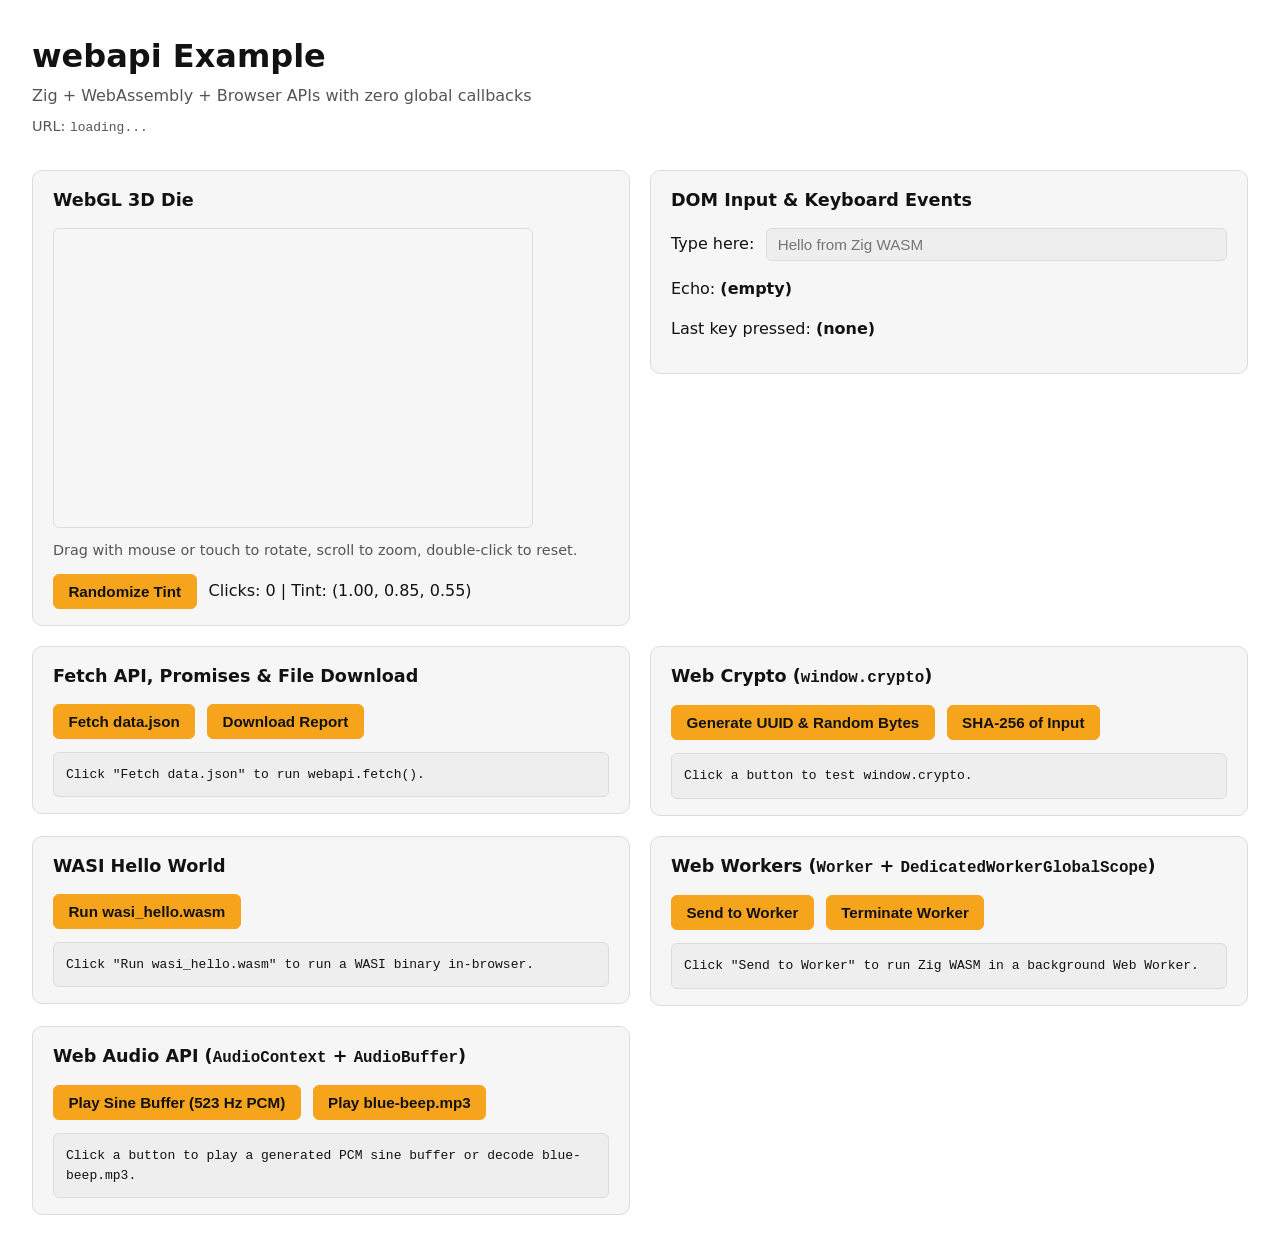
==== example/static/index.html @ cbcc1e00 "add WebAudio support" ====
<!DOCTYPE html>
<html lang="en">
<head>
  <meta charset="utf-8">
  <meta name="viewport" content="width=device-width, initial-scale=1.0">
  <title>webapi Example</title>
  <link rel="stylesheet" href="style.css">
  <link rel="modulepreload" as="script" type="text/javascript" href="index.js">
  <link rel="modulepreload" as="script" type="text/javascript" href="zjb_bindings.js">
  <link rel="preload" as="fetch" type="application/wasm" crossorigin href="example.wasm">
  <link rel="preload" as="fetch" type="image/svg+xml" crossorigin href="dice.svg">
  <link rel="prefetch" type="application/json" href="data.json">
  <link rel="prefetch" type="application/wasm" href="wasi_hello.wasm">
  <link rel="prefetch" type="text/javascript" href="worker.js">
  <link rel="prefetch" type="text/javascript" href="worker_zjb.js">
  <link rel="prefetch" type="application/wasm" href="worker.wasm">
</head>
<body>
  <main class="container">
    <header>
      <h1>webapi Example</h1>
      <p class="subtitle">Zig + WebAssembly + Browser APIs with zero global callbacks</p>
      <p class="meta">URL: <code id="page-url">loading...</code></p>
    </header>

    <section class="panel">
      <h2>WebGL 3D Die</h2>
      <canvas id="gl-canvas" width="480" height="300"></canvas>
      <p class="meta">Drag with mouse or touch to rotate, scroll to zoom, double-click to reset.</p>
      <div class="row">
        <button id="btn-color" type="button">Randomize Tint</button>
        <span id="click-status">Clicks: 0 | Tint: (1.00, 0.85, 0.55)</span>
      </div>
    </section>

    <section class="panel">
      <h2>DOM Input &amp; Keyboard Events</h2>
      <div class="row">
        <label for="text-input">Type here:</label>
        <input id="text-input" type="text" placeholder="Hello from Zig WASM">
      </div>
      <p>Echo: <strong id="echo-output">(empty)</strong></p>
      <p>Last key pressed: <strong id="key-output">(none)</strong></p>
    </section>

    <section class="panel">
      <h2>Fetch API, Promises &amp; File Download</h2>
      <div class="row">
        <button id="btn-fetch" type="button">Fetch data.json</button>
        <button id="btn-download" type="button">Download Report</button>
      </div>
      <pre id="fetch-output">Click "Fetch data.json" to run webapi.fetch().</pre>
    </section>

    <section class="panel">
      <h2>Web Crypto (<code>window.crypto</code>)</h2>
      <div class="row">
        <button id="btn-crypto-uuid" type="button">Generate UUID &amp; Random Bytes</button>
        <button id="btn-crypto-digest" type="button">SHA-256 of Input</button>
      </div>
      <pre id="crypto-output">Click a button to test window.crypto.</pre>
    </section>

    <section class="panel">
      <h2>WASI Hello World</h2>
      <div class="row">
        <button id="btn-wasi" type="button">Run wasi_hello.wasm</button>
      </div>
      <pre id="wasi-output">Click "Run wasi_hello.wasm" to run a WASI binary in-browser.</pre>
    </section>

    <section class="panel">
      <h2>Web Workers (<code>Worker</code> + <code>DedicatedWorkerGlobalScope</code>)</h2>
      <div class="row">
        <button id="btn-worker-send" type="button">Send to Worker</button>
        <button id="btn-worker-terminate" type="button">Terminate Worker</button>
      </div>
      <pre id="worker-output">Click "Send to Worker" to run Zig WASM in a background Web Worker.</pre>
    </section>

    <section class="panel">
      <h2>Web Audio API (<code>AudioContext</code> + <code>AudioBuffer</code>)</h2>
      <div class="row">
        <button id="btn-audio-pcm" type="button">Play Sine Buffer (523 Hz PCM)</button>
        <button id="btn-audio-mp3" type="button">Play blue-beep.mp3</button>
      </div>
      <pre id="audio-output">Click a button to play a generated PCM sine buffer or decode blue-beep.mp3.</pre>
    </section>
  </main>

  <script type="module" src="index.js"></script>
</body>
</html>
---- example/static/style.css ----
:root {
  color-scheme: dark light;
  font-family: system-ui, -apple-system, BlinkMacSystemFont, "Segoe UI", sans-serif;
  line-height: 1.5;
  --bg: #121212;
  --surface: #1b1b1b;
  --code-bg: #0b0b0b;
  --border: #2c2c2c;
  --text: #e6e6e6;
  --muted: #a6a6a6;
  --accent: #f7a41d;
  --accent-hover: #ffb43b;
  --accent-text: #121212;
  --link: #f7a41d;
}

@media (prefers-color-scheme: light) {
  :root {
    --bg: #ffffff;
    --surface: #f6f6f6;
    --code-bg: #eeeeee;
    --border: #dcdcdc;
    --text: #121212;
    --muted: #555555;
    --accent: #f7a41d;
    --accent-hover: #e5940c;
    --accent-text: #121212;
    --link: #b86b00;
  }
}

* {
  box-sizing: border-box;
}

body {
  margin: 0;
  padding: clamp(1rem, 3vw, 2rem) clamp(0.75rem, 3vw, 2rem);
  background: var(--bg);
  color: var(--text);
}

a {
  color: var(--link);
}

code {
  font-family: ui-monospace, SFMono-Regular, Menlo, Monaco, Consolas, monospace;
  font-size: 0.9em;
}

.container {
  max-width: 1400px;
  margin: 0 auto;
  display: grid;
  grid-template-columns: repeat(auto-fit, minmax(min(100%, 420px), 1fr));
  gap: 1.25rem;
  align-items: start;
}

header {
  grid-column: 1 / -1;
}

header h1 {
  margin: 0 0 0.25rem;
}

.subtitle {
  margin: 0;
  color: var(--muted);
}

.meta {
  margin: 0.5rem 0 0.75rem;
  font-size: 0.9rem;
  color: var(--muted);
}

.panel {
  background: var(--surface);
  border: 1px solid var(--border);
  border-radius: 10px;
  padding: 1rem 1.25rem;
  min-width: 0;
}

.panel h2 {
  margin-top: 0;
  font-size: 1.1rem;
}

#gl-canvas {
  display: block;
  width: 100%;
  max-width: 480px;
  height: auto;
  border-radius: 6px;
  border: 1px solid var(--border);
  margin-bottom: 0.75rem;
  touch-action: none;
  user-select: none;
  cursor: grab;
}

#gl-canvas:active {
  cursor: grabbing;
}

.row {
  display: flex;
  flex-wrap: wrap;
  align-items: center;
  gap: 0.75rem;
}

button {
  background: var(--accent);
  color: var(--accent-text);
  border: 1px solid var(--accent);
  border-radius: 6px;
  padding: 0.5rem 0.9rem;
  font-size: 0.95rem;
  font-weight: 600;
  cursor: pointer;
}

button:hover {
  background: var(--accent-hover);
  border-color: var(--accent-hover);
}

input[type="text"] {
  background: var(--code-bg);
  color: var(--text);
  border: 1px solid var(--border);
  border-radius: 6px;
  padding: 0.45rem 0.65rem;
  font-size: 0.95rem;
  flex: 1 1 200px;
  min-width: 0;
  max-width: 100%;
}

input[type="text"]:focus {
  outline: 2px solid var(--accent);
  outline-offset: 1px;
}

pre {
  background: var(--code-bg);
  border: 1px solid var(--border);
  border-radius: 6px;
  padding: 0.75rem;
  overflow-x: auto;
  white-space: pre-wrap;
  word-break: break-word;
  margin-bottom: 0;
}

@media (max-width: 640px) {
  .panel {
    padding: 0.9rem 1rem;
  }

  button {
    width: 100%;
  }
}
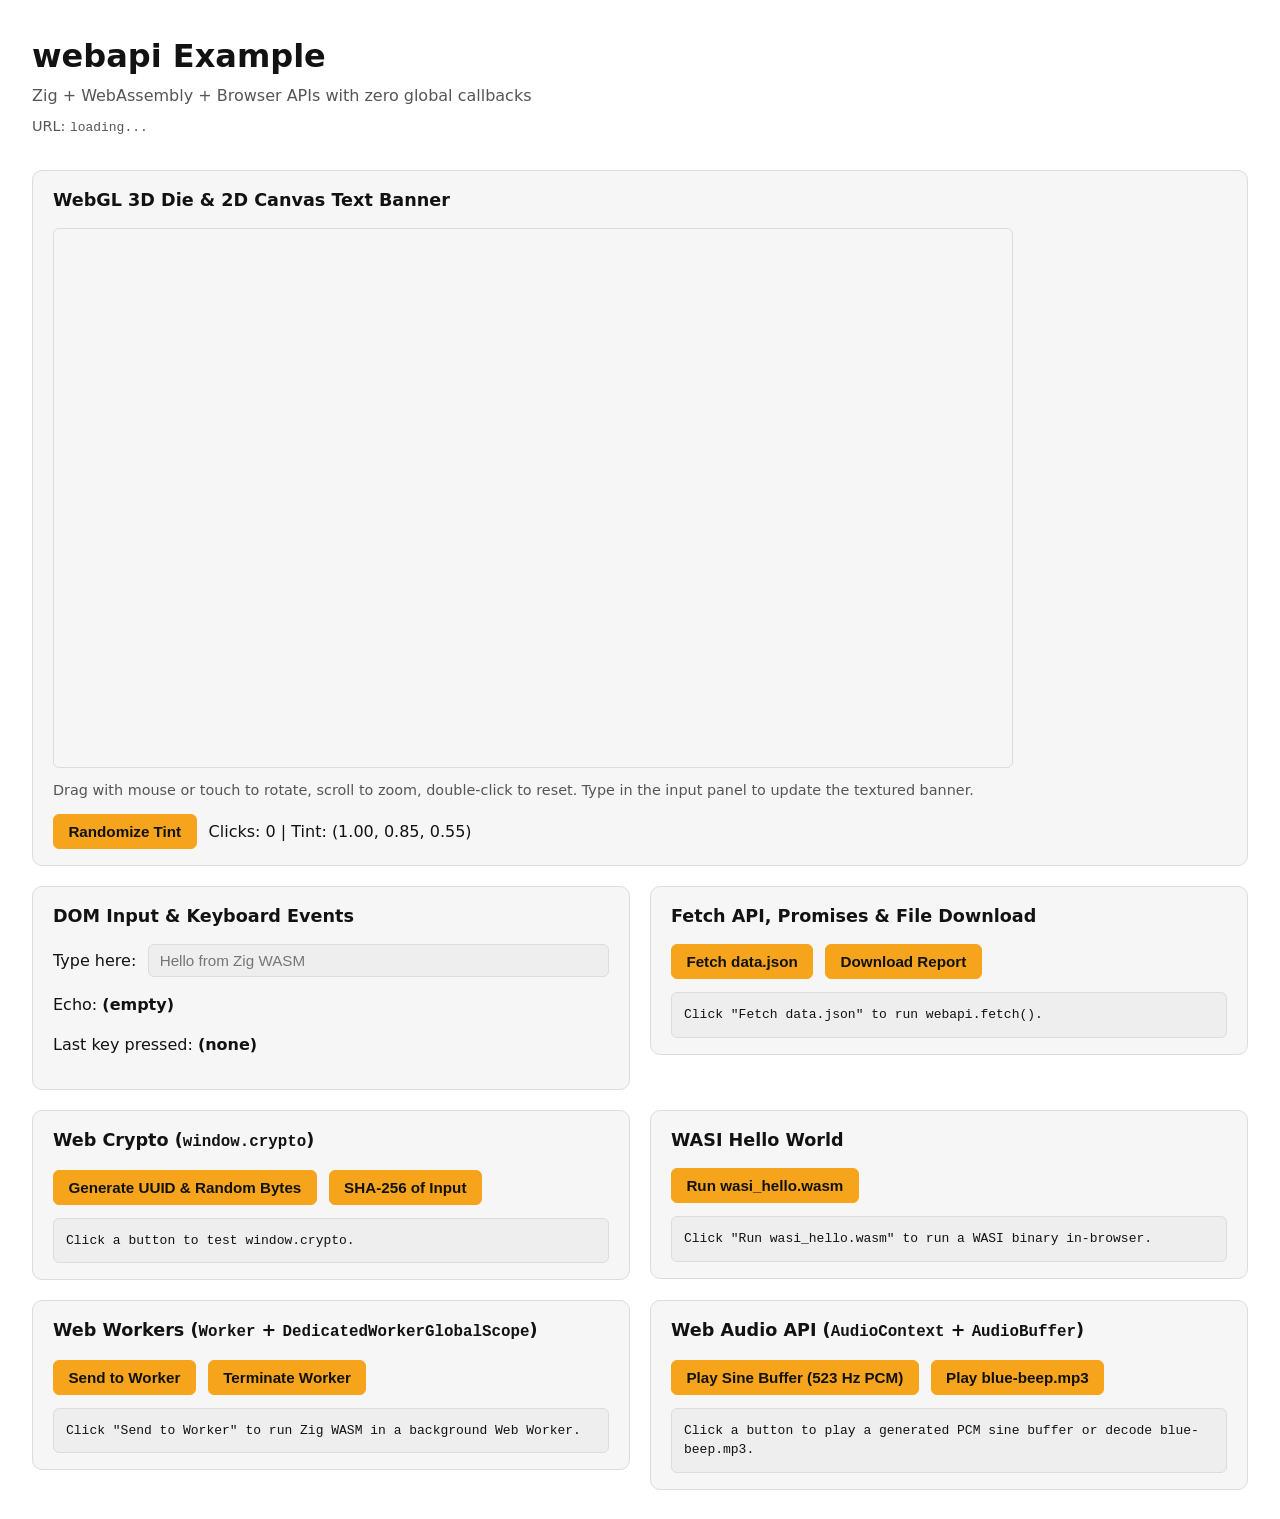
==== commit c2b0639d: "add 2d text texture rendering" ====
--- a/example/static/index.html
+++ b/example/static/index.html
@@ -23,10 +23,10 @@
       <p class="meta">URL: <code id="page-url">loading...</code></p>
     </header>
 
-    <section class="panel">
-      <h2>WebGL 3D Die</h2>
-      <canvas id="gl-canvas" width="480" height="300"></canvas>
-      <p class="meta">Drag with mouse or touch to rotate, scroll to zoom, double-click to reset.</p>
+    <section class="panel panel-wide">
+      <h2>WebGL 3D Die &amp; 2D Canvas Text Banner</h2>
+      <canvas id="gl-canvas" width="960" height="540"></canvas>
+      <p class="meta">Drag with mouse or touch to rotate, scroll to zoom, double-click to reset. Type in the input panel to update the textured banner.</p>
       <div class="row">
         <button id="btn-color" type="button">Randomize Tint</button>
         <span id="click-status">Clicks: 0 | Tint: (1.00, 0.85, 0.55)</span>
--- a/example/static/style.css
+++ b/example/static/style.css
@@ -85,6 +85,10 @@
   min-width: 0;
 }
 
+.panel-wide {
+  grid-column: 1 / -1;
+}
+
 .panel h2 {
   margin-top: 0;
   font-size: 1.1rem;
@@ -93,7 +97,7 @@
 #gl-canvas {
   display: block;
   width: 100%;
-  max-width: 480px;
+  max-width: 960px;
   height: auto;
   border-radius: 6px;
   border: 1px solid var(--border);
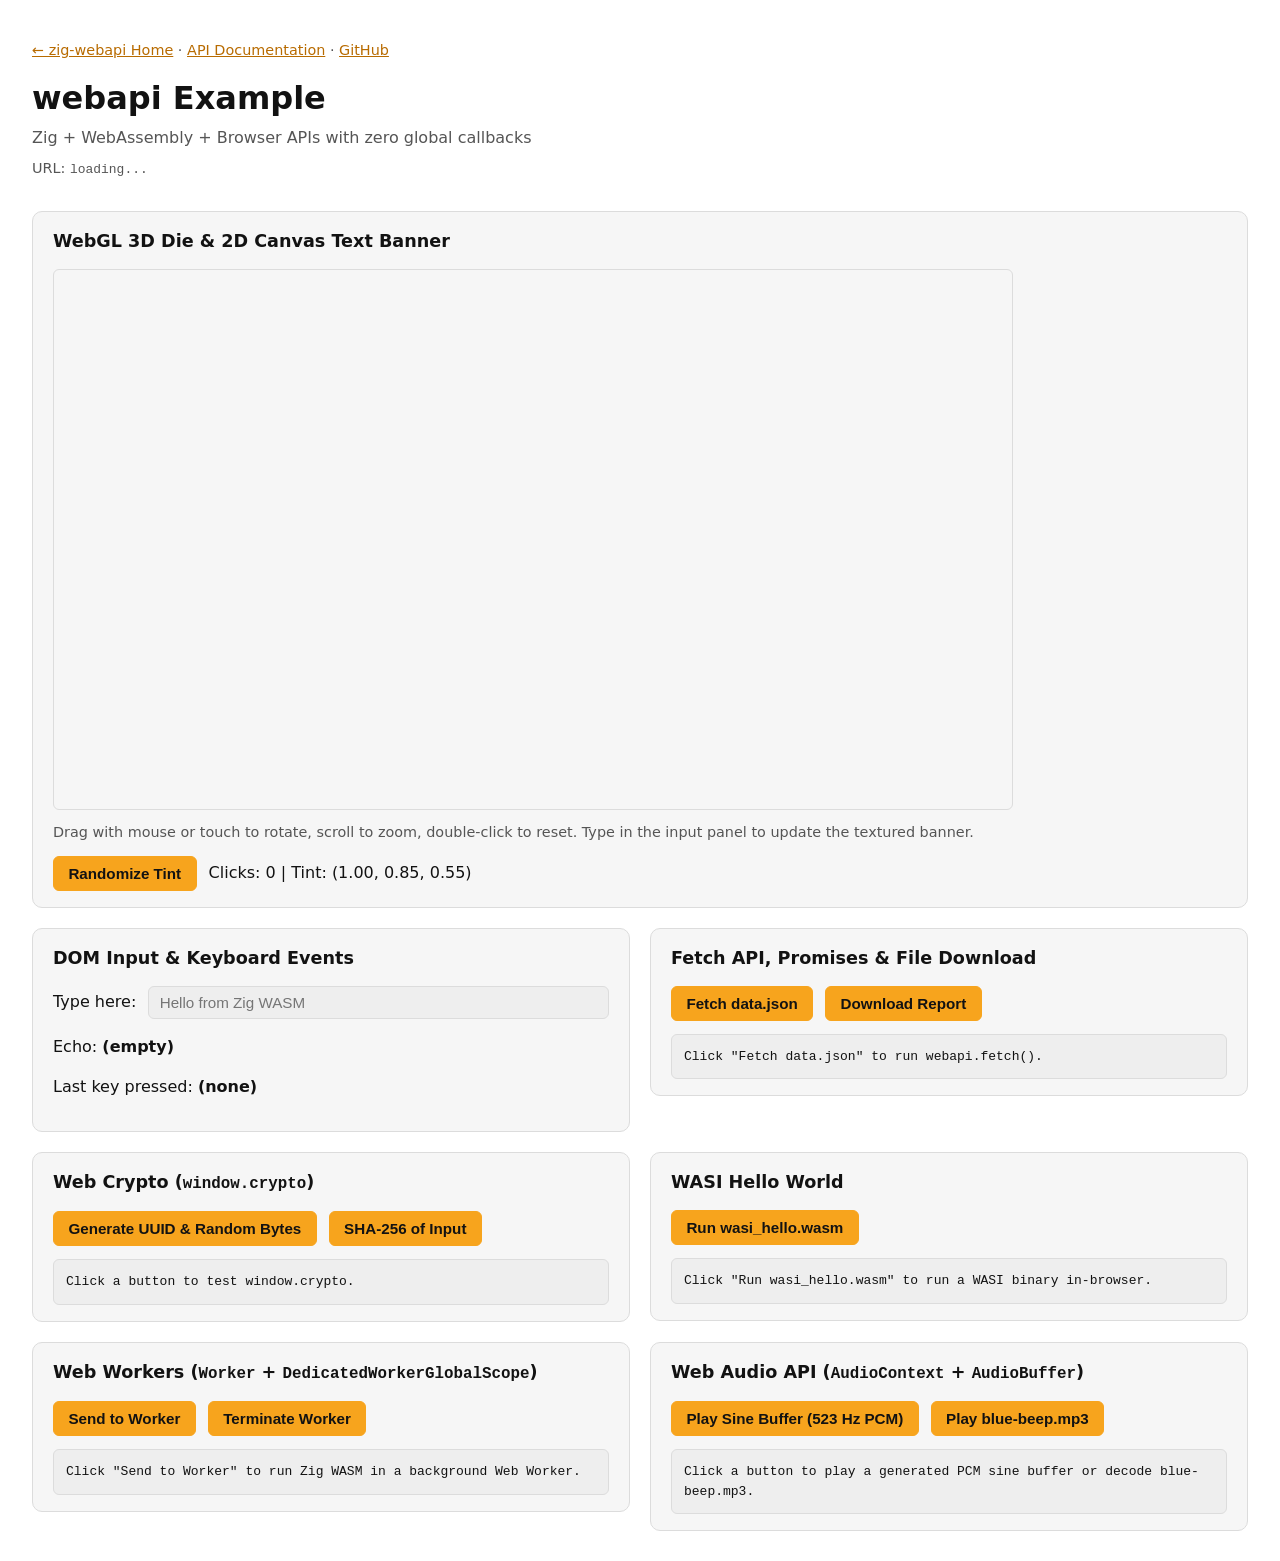
==== commit 5cd5fa3f: "seo" ====
--- a/example/static/index.html
+++ b/example/static/index.html
@@ -3,7 +3,29 @@
 <head>
   <meta charset="utf-8">
   <meta name="viewport" content="width=device-width, initial-scale=1.0">
-  <title>webapi Example</title>
+  <meta name="color-scheme" content="dark light">
+  <meta name="theme-color" content="#121212" media="(prefers-color-scheme: dark)">
+  <meta name="theme-color" content="#ffffff" media="(prefers-color-scheme: light)">
+  <meta name="robots" content="index, follow">
+  <meta name="author" content="Tobias Simetsreiter">
+  <meta name="description" content="Interactive Zig WebAssembly demo powered by zig-webapi: WebGL2 3D rendering, 2D canvas banner, typed DOM events, Fetch Promises, Web Crypto, WASI Preview 1, Web Workers, and Web Audio.">
+  <meta name="keywords" content="zig-webapi example, Zig WebAssembly demo, Zig WebGL2, Zig WASI browser, Zig Web Workers, Zig Web Audio, zjb">
+  <title>zig-webapi Live Example — Interactive Zig WebAssembly &amp; Browser APIs Demo</title>
+  <link rel="canonical" href="https://dasimmet.github.io/zig-webapi/example/">
+  <link rel="icon" type="image/svg+xml" href="dice.svg">
+  <meta property="og:type" content="website">
+  <meta property="og:site_name" content="zig-webapi">
+  <meta property="og:url" content="https://dasimmet.github.io/zig-webapi/example/">
+  <meta property="og:title" content="zig-webapi Live Example — Interactive Zig WASM Demo">
+  <meta property="og:description" content="Try WebGL2, typed DOM events, Fetch Promises, Web Crypto, WASI Hello World, Web Workers, and Web Audio compiled from Zig to WebAssembly.">
+  <meta property="og:image" content="https://dasimmet.github.io/zig-webapi/og-image.png">
+  <meta property="og:image:width" content="1200">
+  <meta property="og:image:height" content="630">
+  <meta property="og:image:alt" content="zig-webapi — Type-safe Zig WebAssembly Browser and WASI bindings">
+  <meta name="twitter:card" content="summary_large_image">
+  <meta name="twitter:title" content="zig-webapi Live Example — Interactive Zig WASM Demo">
+  <meta name="twitter:description" content="Interactive showcase of Zig WebAssembly browser API wrappers with zero-global callbacks.">
+  <meta name="twitter:image" content="https://dasimmet.github.io/zig-webapi/og-image.png">
   <link rel="stylesheet" href="style.css">
   <link rel="modulepreload" as="script" type="text/javascript" href="index.js">
   <link rel="modulepreload" as="script" type="text/javascript" href="zjb_bindings.js">
@@ -14,10 +36,29 @@
   <link rel="prefetch" type="text/javascript" href="worker.js">
   <link rel="prefetch" type="text/javascript" href="worker_zjb.js">
   <link rel="prefetch" type="application/wasm" href="worker.wasm">
+  <script type="application/ld+json">
+  {
+    "@context": "https://schema.org",
+    "@type": "WebApplication",
+    "name": "zig-webapi Live Example",
+    "url": "https://dasimmet.github.io/zig-webapi/example/",
+    "isPartOf": "https://dasimmet.github.io/zig-webapi/",
+    "applicationCategory": "DeveloperApplication",
+    "operatingSystem": "Any (Web Browser)",
+    "browserRequirements": "Requires WebGL2 and WebAssembly",
+    "description": "Interactive browser demonstration of zig-webapi covering WebGL2, 2D Canvas, DOM events, Fetch Promises, Web Crypto, WASI Preview 1, Web Workers, and Web Audio.",
+    "image": "https://dasimmet.github.io/zig-webapi/og-image.png"
+  }
+  </script>
 </head>
 <body>
   <main class="container">
     <header>
+      <p class="meta">
+        <a href="../">&larr; zig-webapi Home</a> &middot;
+        <a href="../docs/">API Documentation</a> &middot;
+        <a href="https://github.com/dasimmet/zig-webapi" rel="noopener noreferrer">GitHub</a>
+      </p>
       <h1>webapi Example</h1>
       <p class="subtitle">Zig + WebAssembly + Browser APIs with zero global callbacks</p>
       <p class="meta">URL: <code id="page-url">loading...</code></p>
@@ -25,7 +66,7 @@
 
     <section class="panel panel-wide">
       <h2>WebGL 3D Die &amp; 2D Canvas Text Banner</h2>
-      <canvas id="gl-canvas" width="960" height="540"></canvas>
+      <canvas id="gl-canvas" width="960" height="540" role="img" aria-label="Interactive WebGL2 3D die and textured 2D canvas banner"></canvas>
       <p class="meta">Drag with mouse or touch to rotate, scroll to zoom, double-click to reset. Type in the input panel to update the textured banner.</p>
       <div class="row">
         <button id="btn-color" type="button">Randomize Tint</button>
@@ -88,6 +129,12 @@
     </section>
   </main>
 
+  <noscript>
+    <div class="container" style="margin-top:1rem;">
+      <p>JavaScript and WebAssembly are required to run the live interactive bindings in this demo. See the <a href="../docs/">zig-webapi API documentation</a>.</p>
+    </div>
+  </noscript>
+
   <script type="module" src="index.js"></script>
 </body>
 </html>
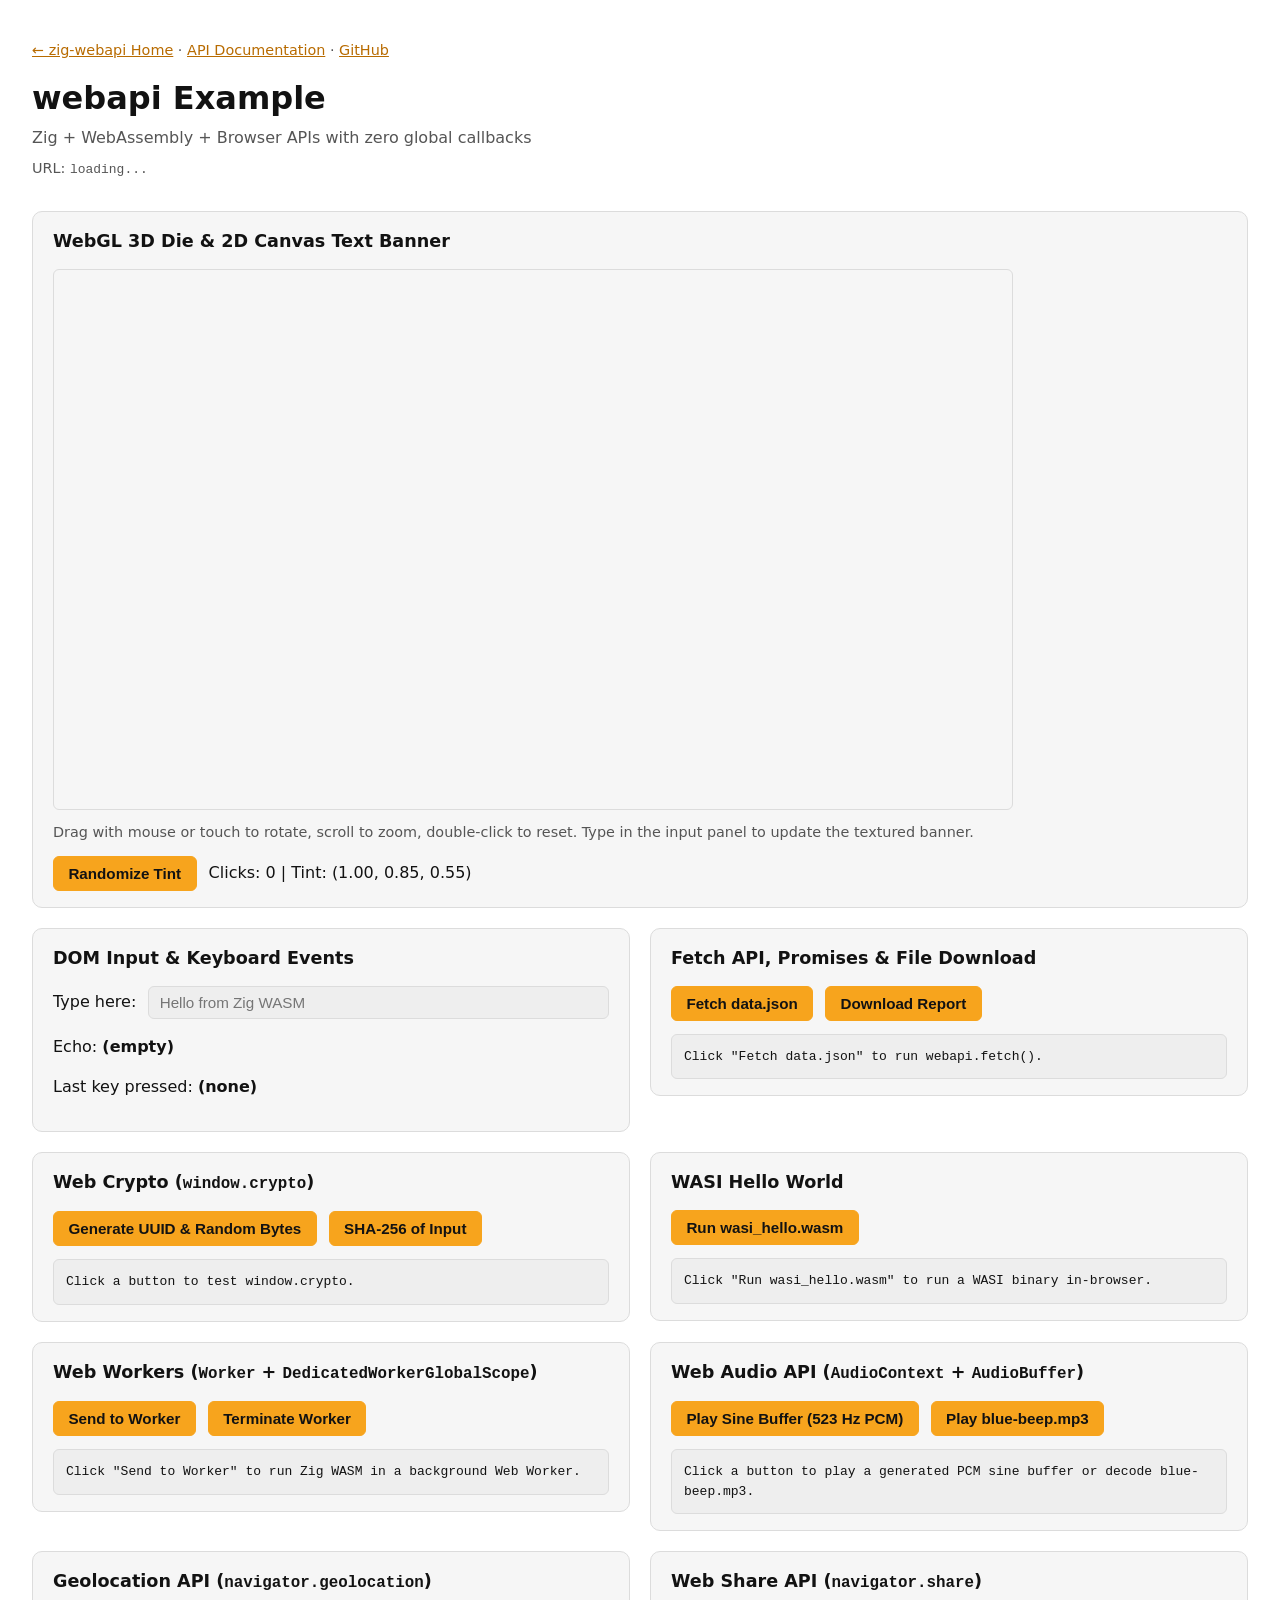
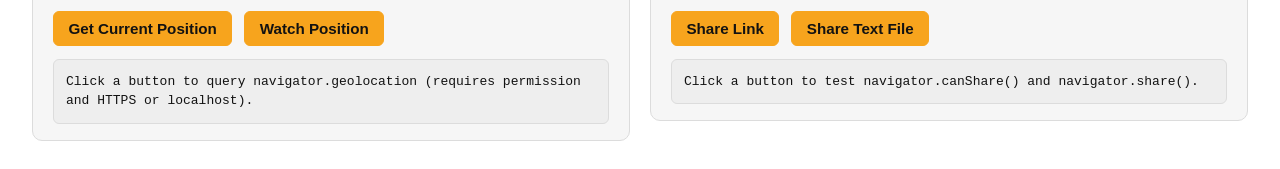
==== commit 0ca044c0: "add sharing and geolocation api" ====
--- a/example/static/index.html
+++ b/example/static/index.html
@@ -127,6 +127,24 @@
       </div>
       <pre id="audio-output">Click a button to play a generated PCM sine buffer or decode blue-beep.mp3.</pre>
     </section>
+
+    <section class="panel">
+      <h2>Geolocation API (<code>navigator.geolocation</code>)</h2>
+      <div class="row">
+        <button id="btn-geo-once" type="button">Get Current Position</button>
+        <button id="btn-geo-watch" type="button">Watch Position</button>
+      </div>
+      <pre id="geo-output">Click a button to query navigator.geolocation (requires permission and HTTPS or localhost).</pre>
+    </section>
+
+    <section class="panel">
+      <h2>Web Share API (<code>navigator.share</code>)</h2>
+      <div class="row">
+        <button id="btn-share-link" type="button">Share Link</button>
+        <button id="btn-share-file" type="button">Share Text File</button>
+      </div>
+      <pre id="share-output">Click a button to test navigator.canShare() and navigator.share().</pre>
+    </section>
   </main>
 
   <noscript>
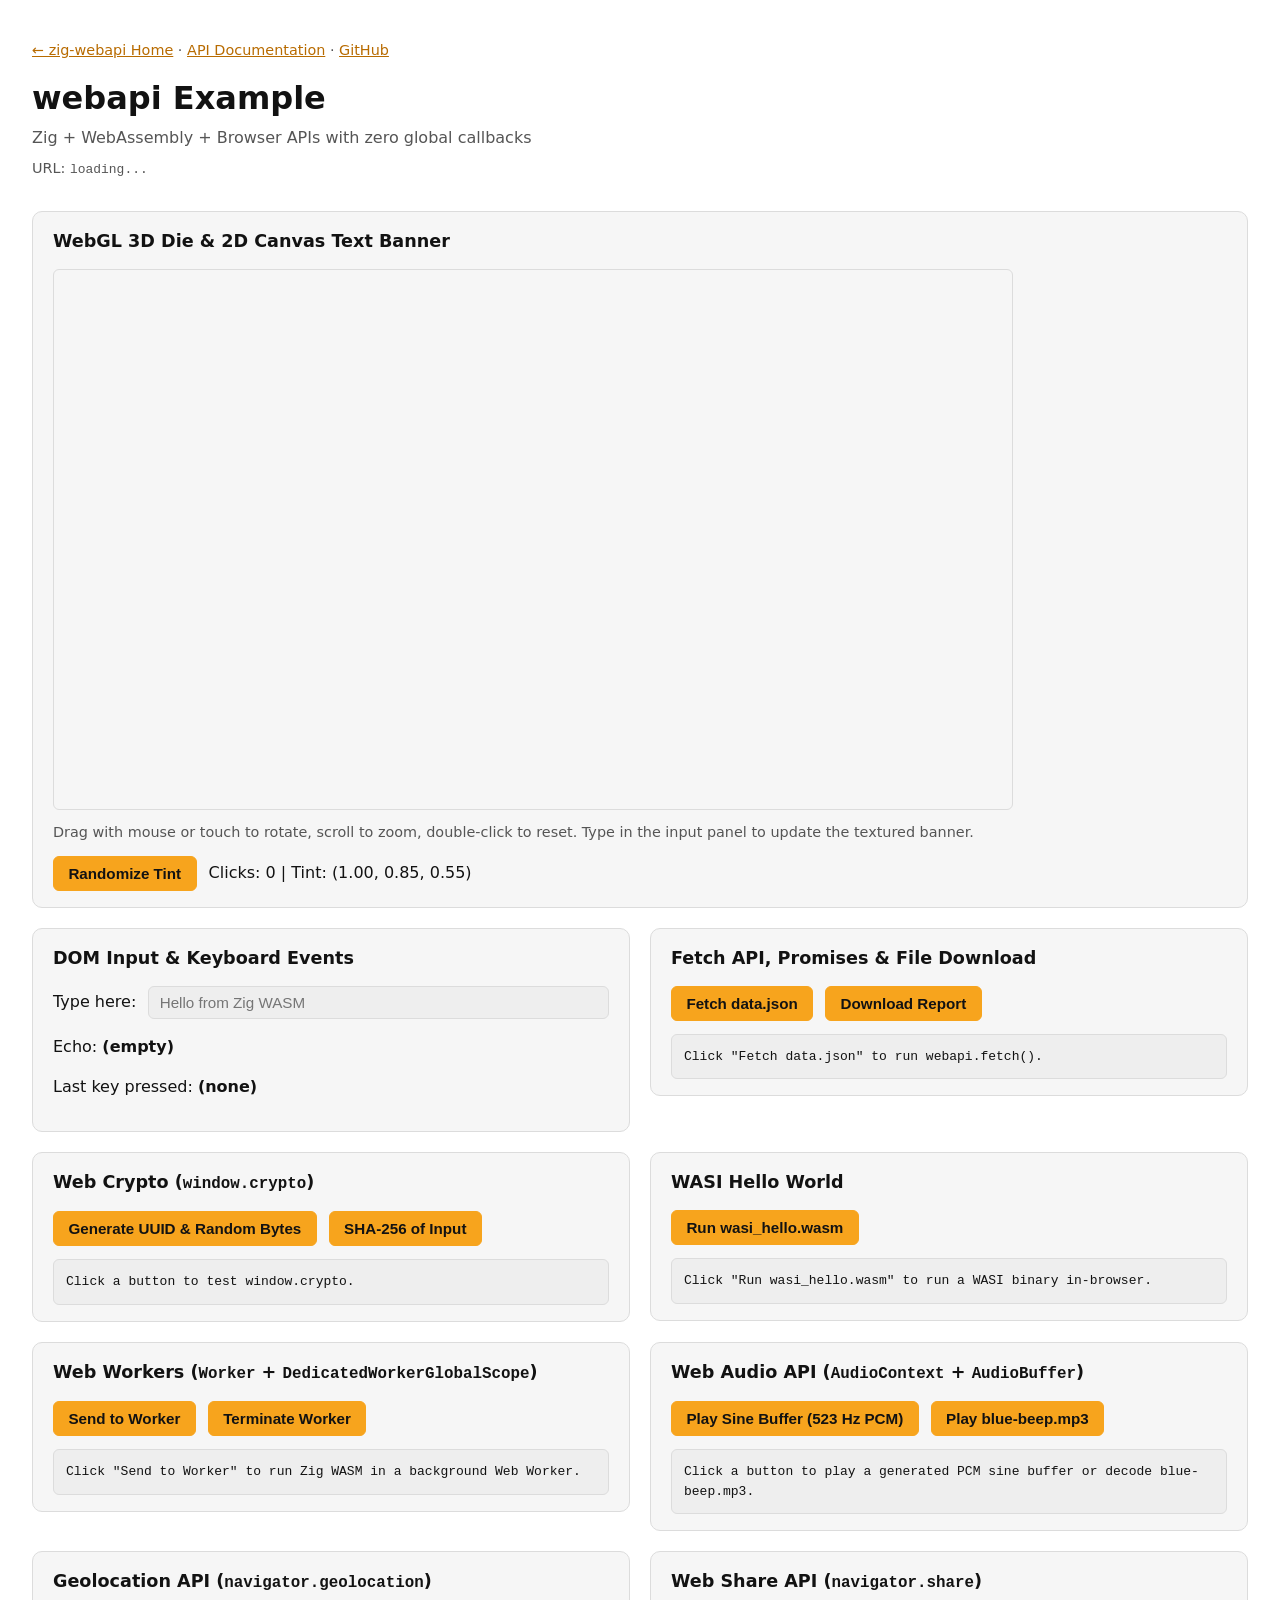
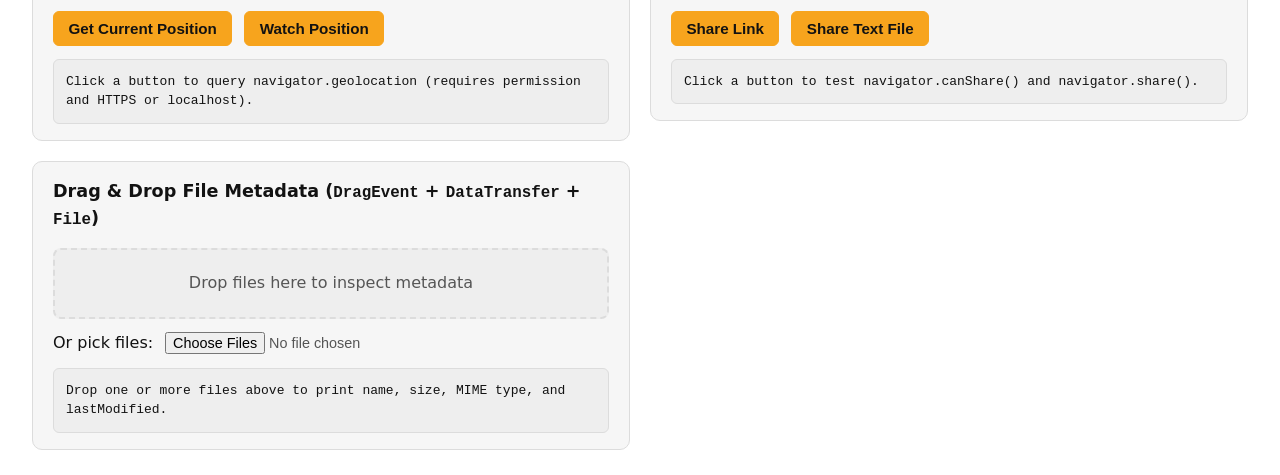
==== commit c3473ac4: "add drag and drop support" ====
--- a/example/static/index.html
+++ b/example/static/index.html
@@ -145,6 +145,16 @@
       </div>
       <pre id="share-output">Click a button to test navigator.canShare() and navigator.share().</pre>
     </section>
+
+    <section class="panel">
+      <h2>Drag &amp; Drop File Metadata (<code>DragEvent</code> + <code>DataTransfer</code> + <code>File</code>)</h2>
+      <div id="drop-zone" class="drop-zone" tabindex="0">Drop files here to inspect metadata</div>
+      <div class="row">
+        <label for="drop-file-input">Or pick files:</label>
+        <input id="drop-file-input" type="file" multiple>
+      </div>
+      <pre id="drop-output">Drop one or more files above to print name, size, MIME type, and lastModified.</pre>
+    </section>
   </main>
 
   <noscript>
--- a/example/static/style.css
+++ b/example/static/style.css
@@ -151,6 +151,30 @@
   outline-offset: 1px;
 }
 
+input[type="file"] {
+  color: var(--muted);
+  font-size: 0.9rem;
+  max-width: 100%;
+}
+
+.drop-zone {
+  border: 2px dashed var(--border);
+  border-radius: 8px;
+  background: var(--code-bg);
+  color: var(--muted);
+  padding: 1.35rem 1rem;
+  text-align: center;
+  margin-bottom: 0.75rem;
+  transition: border-color 0.15s ease, color 0.15s ease;
+}
+
+.drop-zone.drag-over,
+.drop-zone:focus {
+  border-color: var(--accent);
+  color: var(--text);
+  outline: none;
+}
+
 pre {
   background: var(--code-bg);
   border: 1px solid var(--border);
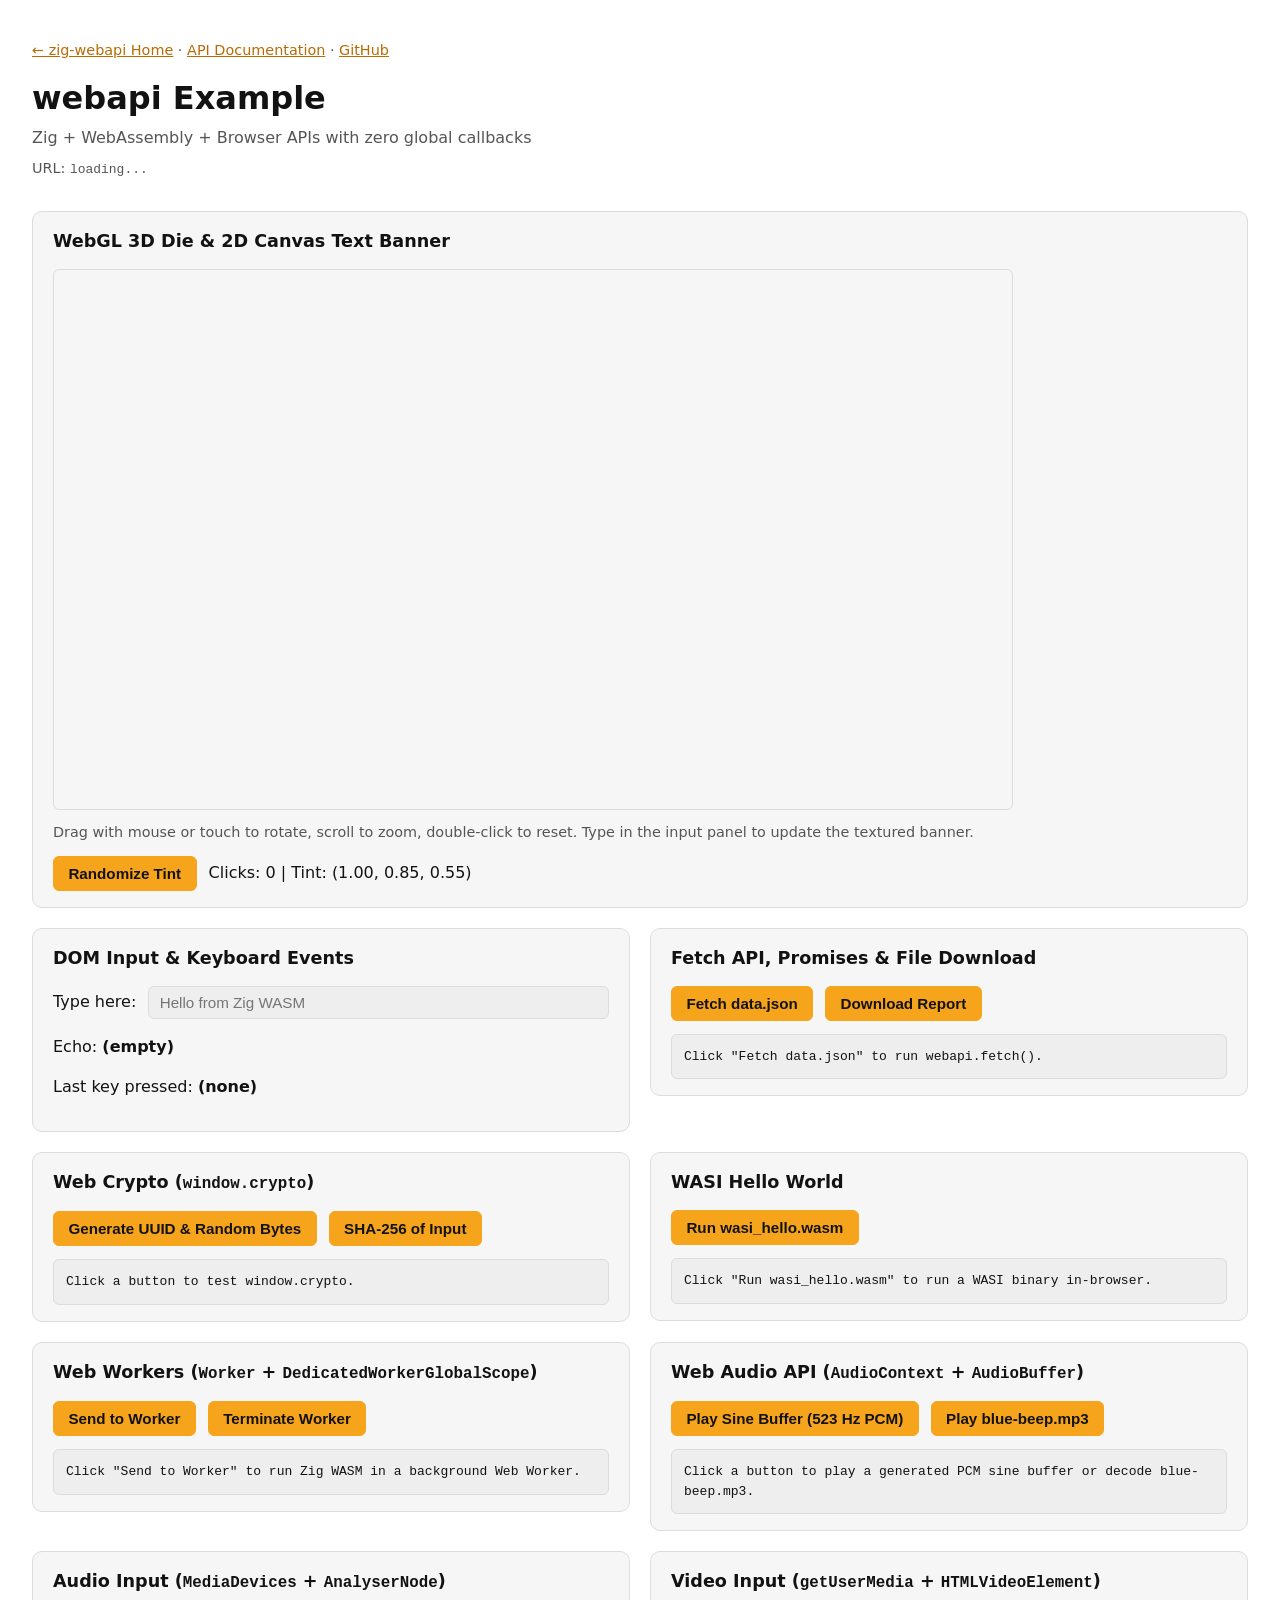
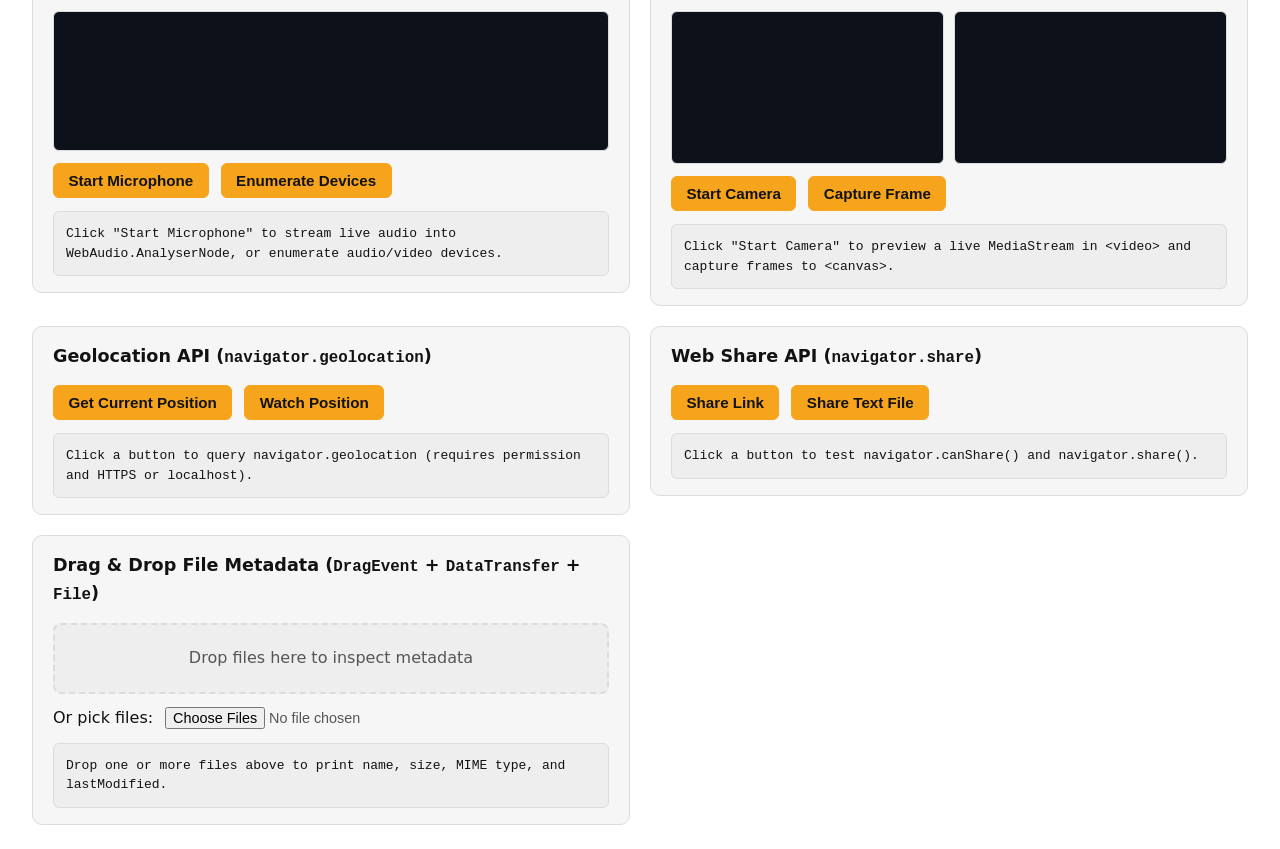
==== commit b38cd396: "add audio and video input" ====
--- a/example/static/index.html
+++ b/example/static/index.html
@@ -129,6 +129,29 @@
     </section>
 
     <section class="panel">
+      <h2>Audio Input (<code>MediaDevices</code> + <code>AnalyserNode</code>)</h2>
+      <canvas id="mic-canvas" class="media-canvas" width="560" height="140" role="img" aria-label="Live microphone waveform and FFT spectrum analyser"></canvas>
+      <div class="row">
+        <button id="btn-mic-toggle" type="button">Start Microphone</button>
+        <button id="btn-media-devices" type="button">Enumerate Devices</button>
+      </div>
+      <pre id="mic-output">Click "Start Microphone" to stream live audio into WebAudio.AnalyserNode, or enumerate audio/video devices.</pre>
+    </section>
+
+    <section class="panel">
+      <h2>Video Input (<code>getUserMedia</code> + <code>HTMLVideoElement</code>)</h2>
+      <div class="video-grid">
+        <video id="cam-video" class="media-box" width="640" height="360" autoplay muted playsinline></video>
+        <canvas id="cam-snapshot" class="media-box" width="640" height="360" role="img" aria-label="Captured video frame snapshot"></canvas>
+      </div>
+      <div class="row">
+        <button id="btn-cam-toggle" type="button">Start Camera</button>
+        <button id="btn-cam-snap" type="button">Capture Frame</button>
+      </div>
+      <pre id="cam-output">Click "Start Camera" to preview a live MediaStream in &lt;video&gt; and capture frames to &lt;canvas&gt;.</pre>
+    </section>
+
+    <section class="panel">
       <h2>Geolocation API (<code>navigator.geolocation</code>)</h2>
       <div class="row">
         <button id="btn-geo-once" type="button">Get Current Position</button>
--- a/example/static/style.css
+++ b/example/static/style.css
@@ -111,6 +111,34 @@
   cursor: grabbing;
 }
 
+.media-canvas {
+  display: block;
+  width: 100%;
+  height: auto;
+  border-radius: 6px;
+  border: 1px solid var(--border);
+  background: #0d111a;
+  margin-bottom: 0.75rem;
+}
+
+.video-grid {
+  display: grid;
+  grid-template-columns: repeat(auto-fit, minmax(180px, 1fr));
+  gap: 0.65rem;
+  margin-bottom: 0.75rem;
+}
+
+.media-box {
+  display: block;
+  width: 100%;
+  aspect-ratio: 16 / 9;
+  height: auto;
+  object-fit: cover;
+  border-radius: 6px;
+  border: 1px solid var(--border);
+  background: #0d111a;
+}
+
 .row {
   display: flex;
   flex-wrap: wrap;
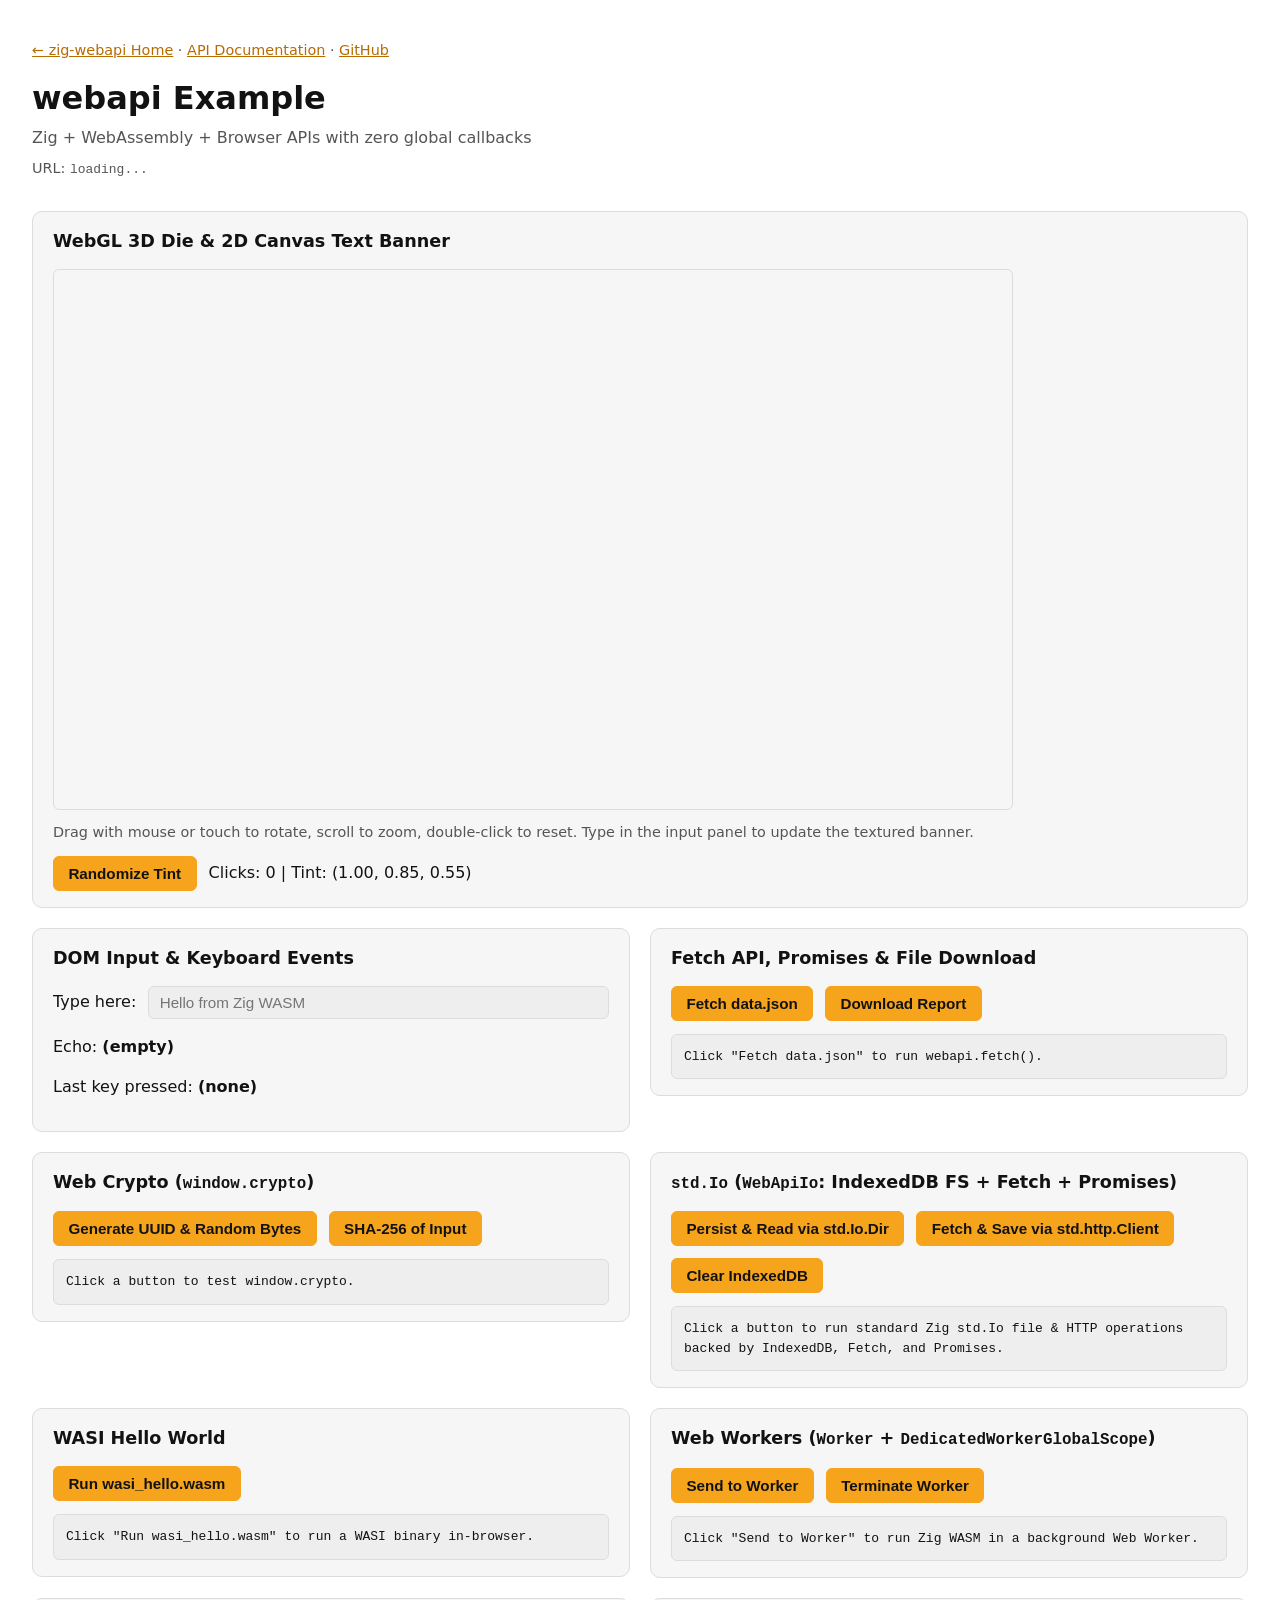
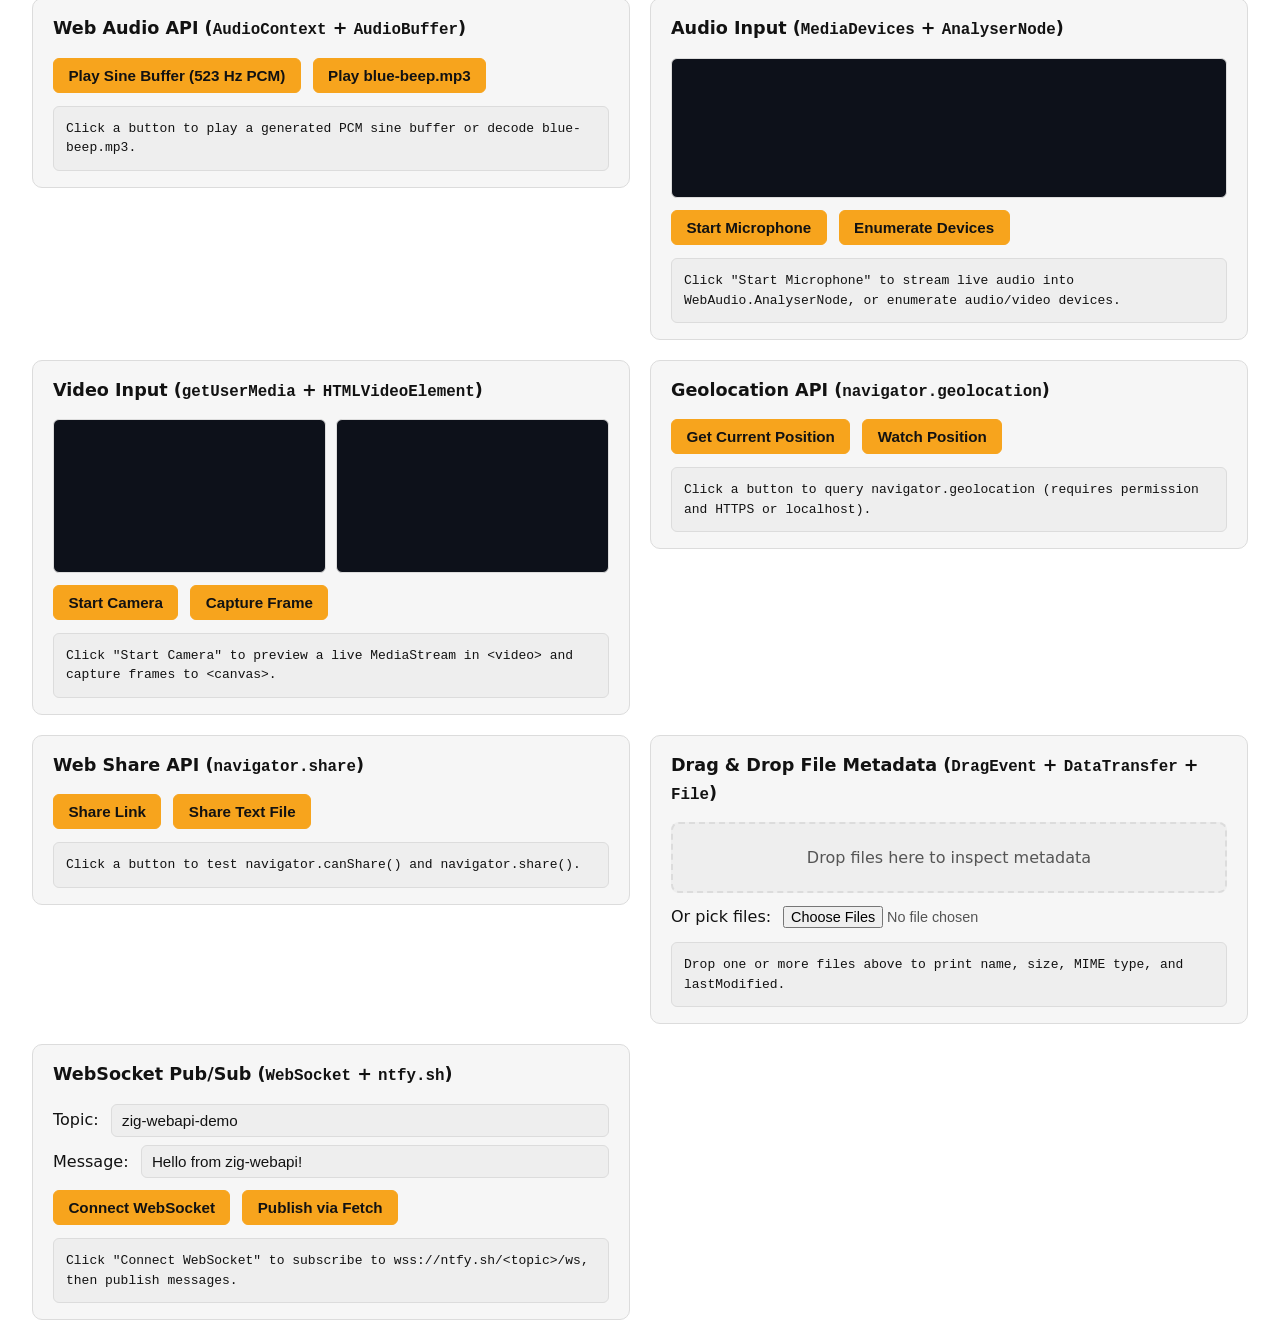
==== commit cc04913d: "poc for an Io implementation" ====
--- a/example/static/index.html
+++ b/example/static/index.html
@@ -103,6 +103,16 @@
     </section>
 
     <section class="panel">
+      <h2><code>std.Io</code> (<code>WebApiIo</code>: IndexedDB FS + Fetch + Promises)</h2>
+      <div class="row">
+        <button id="btn-io-fs" type="button">Persist &amp; Read via std.Io.Dir</button>
+        <button id="btn-io-fetch" type="button">Fetch &amp; Save via std.http.Client</button>
+        <button id="btn-io-clear" type="button">Clear IndexedDB</button>
+      </div>
+      <pre id="io-output">Click a button to run standard Zig std.Io file &amp; HTTP operations backed by IndexedDB, Fetch, and Promises.</pre>
+    </section>
+
+    <section class="panel">
       <h2>WASI Hello World</h2>
       <div class="row">
         <button id="btn-wasi" type="button">Run wasi_hello.wasm</button>
@@ -177,6 +187,23 @@
         <input id="drop-file-input" type="file" multiple>
       </div>
       <pre id="drop-output">Drop one or more files above to print name, size, MIME type, and lastModified.</pre>
+    </section>
+
+    <section class="panel">
+      <h2>WebSocket Pub/Sub (<code>WebSocket</code> + <code>ntfy.sh</code>)</h2>
+      <div class="row">
+        <label for="ntfy-topic">Topic:</label>
+        <input id="ntfy-topic" type="text" value="zig-webapi-demo" placeholder="zig-webapi-demo">
+      </div>
+      <div class="row" style="margin-top:0.5rem;">
+        <label for="ntfy-message">Message:</label>
+        <input id="ntfy-message" type="text" value="Hello from zig-webapi!" placeholder="Notification text">
+      </div>
+      <div class="row" style="margin-top:0.75rem; margin-bottom:0.75rem;">
+        <button id="btn-ntfy-connect" type="button">Connect WebSocket</button>
+        <button id="btn-ntfy-publish" type="button">Publish via Fetch</button>
+      </div>
+      <pre id="ntfy-output">Click "Connect WebSocket" to subscribe to wss://ntfy.sh/&lt;topic&gt;/ws, then publish messages.</pre>
     </section>
   </main>
 
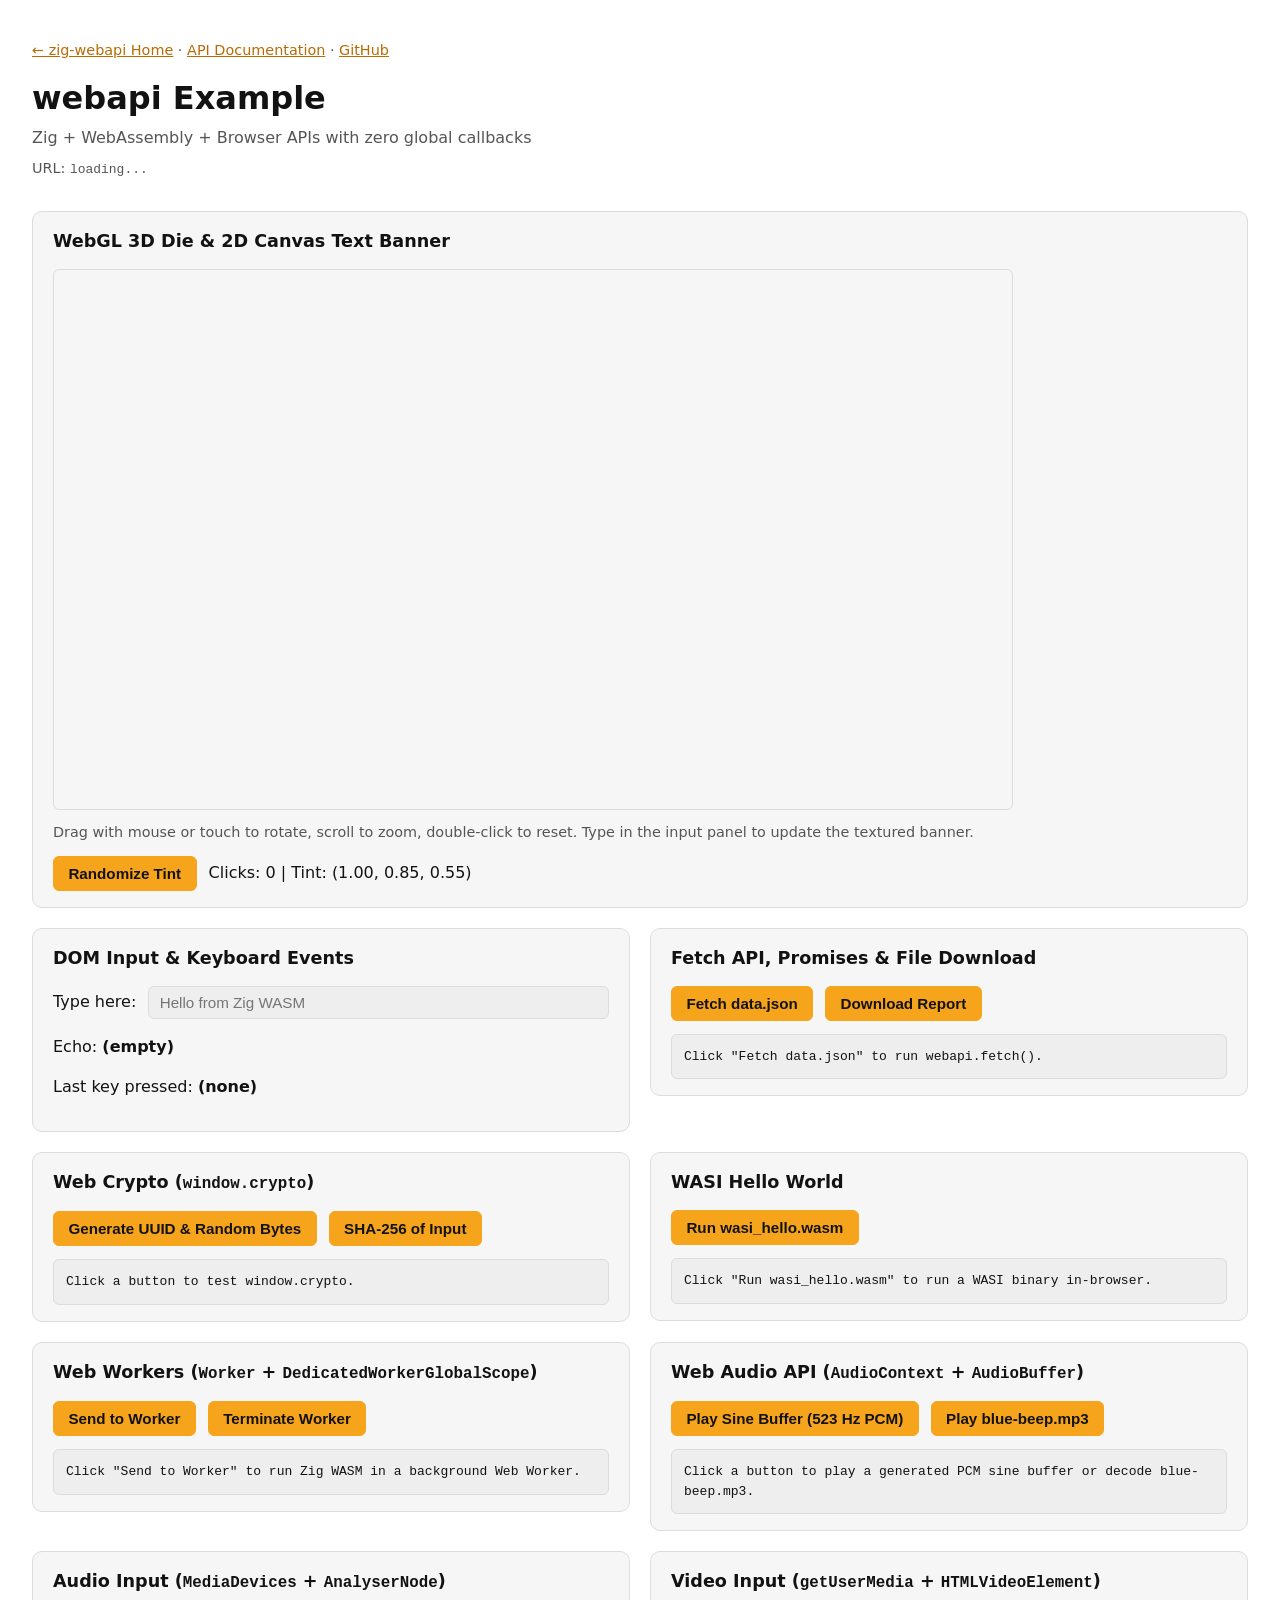
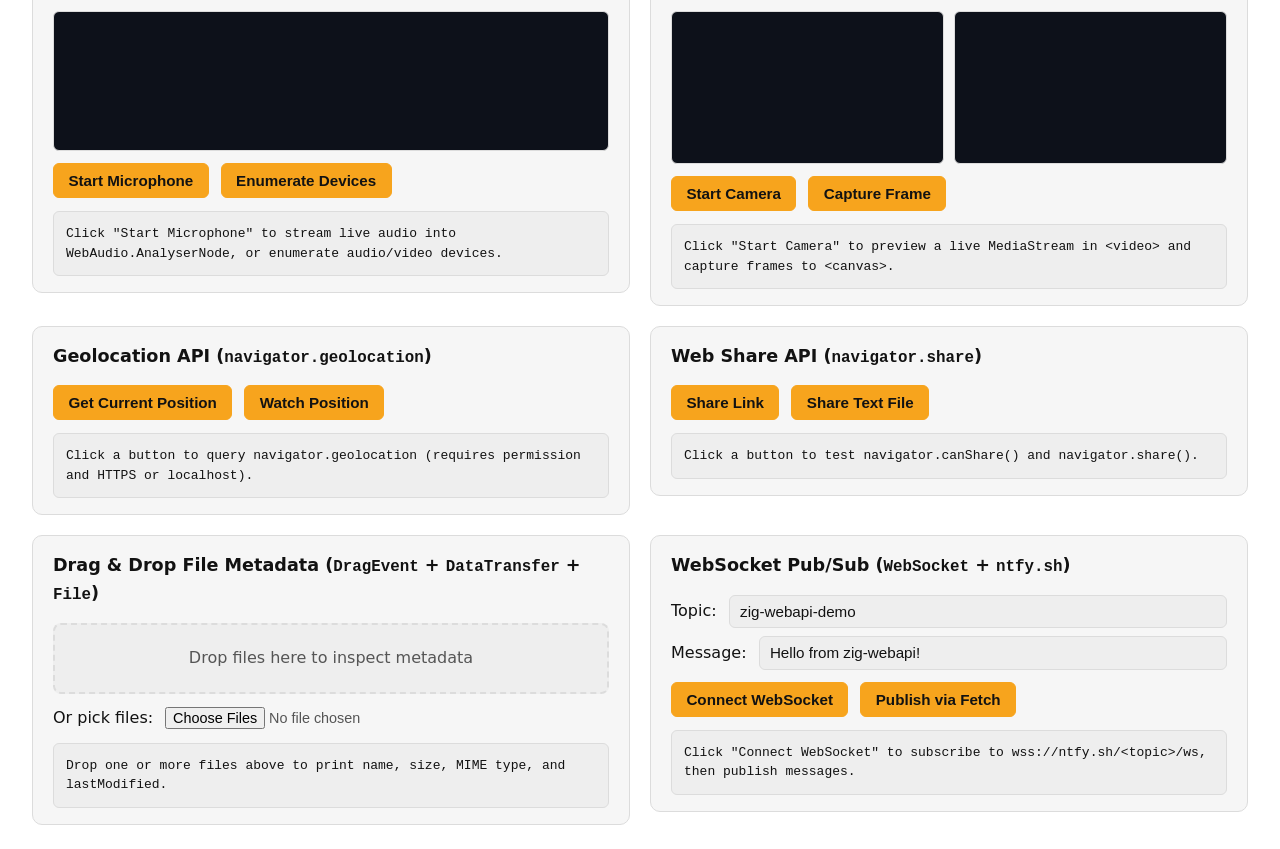
==== commit 0e1b0e2c: "add websocket demo" ====
--- a/example/static/index.html
+++ b/example/static/index.html
@@ -103,16 +103,6 @@
     </section>
 
     <section class="panel">
-      <h2><code>std.Io</code> (<code>WebApiIo</code>: IndexedDB FS + Fetch + Promises)</h2>
-      <div class="row">
-        <button id="btn-io-fs" type="button">Persist &amp; Read via std.Io.Dir</button>
-        <button id="btn-io-fetch" type="button">Fetch &amp; Save via std.http.Client</button>
-        <button id="btn-io-clear" type="button">Clear IndexedDB</button>
-      </div>
-      <pre id="io-output">Click a button to run standard Zig std.Io file &amp; HTTP operations backed by IndexedDB, Fetch, and Promises.</pre>
-    </section>
-
-    <section class="panel">
       <h2>WASI Hello World</h2>
       <div class="row">
         <button id="btn-wasi" type="button">Run wasi_hello.wasm</button>
--- a/example/static/style.css
+++ b/example/static/style.css
@@ -146,6 +146,10 @@
   gap: 0.75rem;
 }
 
+.row + .row {
+  margin-top: 0.6rem;
+}
+
 button {
   background: var(--accent);
   color: var(--accent-text);
